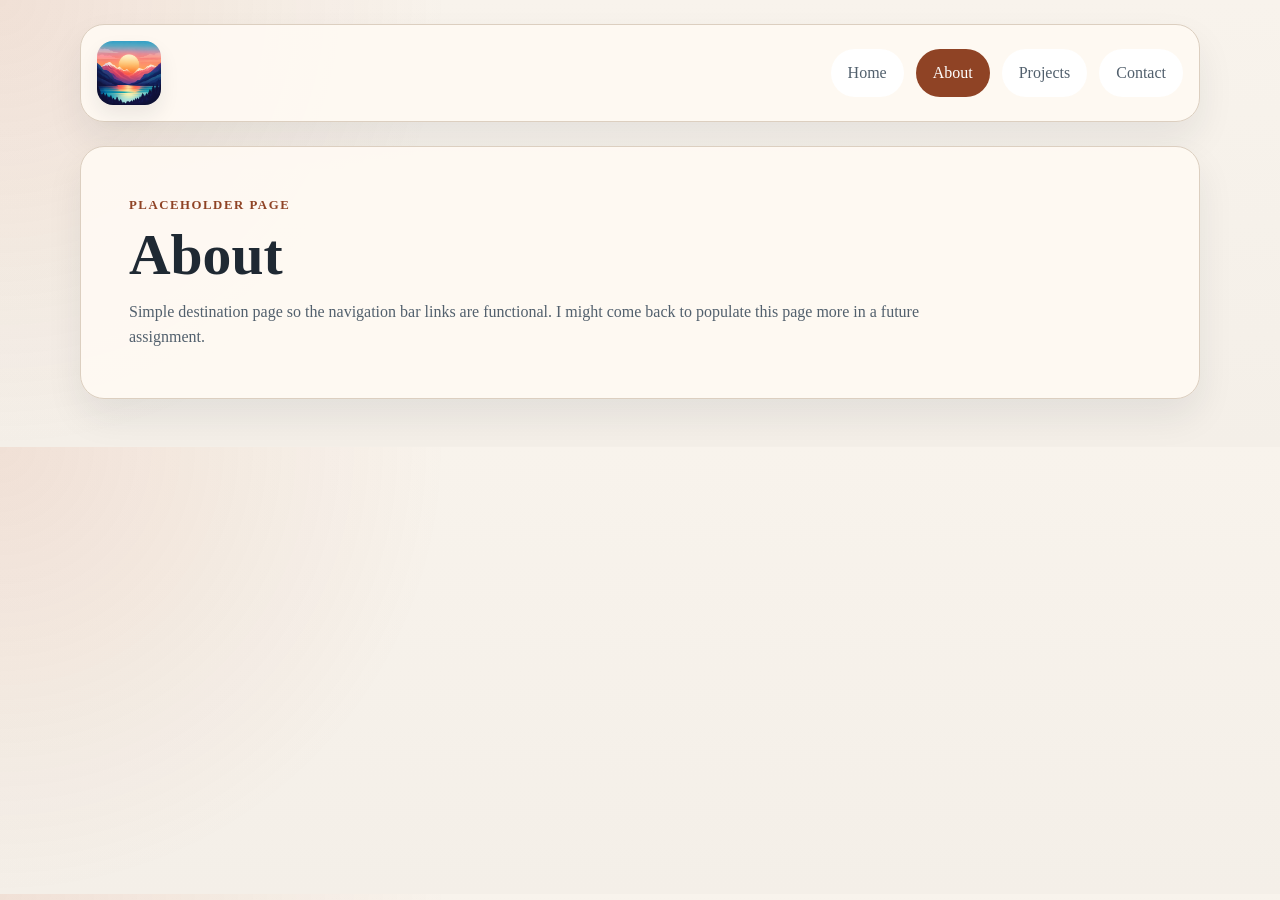
==== about.html @ 1e1c5d12 "Step 1 of the project: Responsive Navigation Bar (Flexbox) Structure: Use the <nav> element containi" ====
<!DOCTYPE html>
<html lang="en">
<head>
    <meta charset="UTF-8" />
    <meta name="viewport" content="width=device-width, initial-scale=1.0" />
    <title>Noomen Belmechri | UI Component Assignment</title>
    <link rel="stylesheet" href="styles.css" />
</head>
<body>
    <header class="site-header">
        <nav class="site-nav" aria-label="Primary">
            <a class="site-logo" href="index.html">
                <img class="site-logo-image" src="./images/logo.png" alt="Noomen Belmechri logo" />
            </a>

            <ul class="nav-list">
                <li><a class="nav-link" href="index.html">Home</a></li>
                <li><a class="nav-link nav-link-current" href="about.html" aria-current="page">About</a></li>
                <li><a class="nav-link" href="projects.html">Projects</a></li>
                <li><a class="nav-link" href="contact.html">Contact</a></li>
            </ul>
        </nav>
    </header>

    <main class="page-content">
        <section class="hero-section" aria-labelledby="about-title">
            <p class="eyebrow">Placeholder Page</p>
            <h1 id="about-title">About</h1>
            <p>Simple destination page so the navigation bar links are functional. I might come back to populate this page more in a future assignment.</p>
        </section>
    </main>
</body>
</html>
---- styles.css ----
* {
    box-sizing: border-box;
}

:root {
    --page-bg: #f4efe8;
    --surface: #fffaf4;
    --surface-strong: #ffffff;
    --text-main: #1f2933;
    --text-soft: #52606d;
    --border-soft: #dccfc0;
    --accent: #b85c38;
    --accent-dark: #8f4325;
    --shadow-soft: 0 18px 36px rgba(31, 41, 51, 0.08);
}

body {
    margin: 0;
    font-family: Georgia, "Times New Roman", serif;
    line-height: 1.6;
    color: var(--text-main);
    background:
        radial-gradient(circle at top left, rgba(184, 92, 56, 0.12), transparent 28rem),
        linear-gradient(180deg, #f8f3ec 0%, var(--page-bg) 100%);
}

a {
    color: inherit;
    text-decoration: none;
}

.site-header,
.page-content {
    width: min(100% - 2rem, 70rem);
    margin: 0 auto;
}

.site-header {
    padding: 1rem 0 0;
}

.site-nav {
    display: flex;
    flex-direction: column;
    gap: 1rem;
    padding: 1rem;
    border: 1px solid var(--border-soft);
    border-radius: 1.5rem;
    background-color: rgba(255, 250, 244, 0.92);
    box-shadow: var(--shadow-soft);
}

.site-logo {
    display: inline-flex;
    align-items: center;
}

.site-logo-image {
    display: block;
    width: 4rem;
    height: auto;
    border-radius: 1rem;
    background-color: var(--surface-strong);
    box-shadow: 0 10px 20px rgba(31, 41, 51, 0.08);
}

.nav-list {
    display: flex;
    flex-wrap: wrap;
    gap: 0.75rem;
    margin: 0;
    padding: 0;
    list-style: none;
}

.nav-link {
    display: inline-block;
    padding: 0.65rem 1rem;
    border: 1px solid transparent;
    border-radius: 999px;
    color: var(--text-soft);
    background-color: var(--surface-strong);
    transition: background-color 0.2s ease, color 0.2s ease, transform 0.2s ease;
}

.nav-link:hover,
.nav-link:focus-visible {
    color: #ffffff;
    background-color: var(--accent);
    transform: translateY(-1px);
}

.nav-link-current {
    color: #ffffff;
    background-color: var(--accent-dark);
}

.page-content {
    padding: 1.5rem 0 3rem;
}

.hero-section {
    padding: 2rem 1.25rem;
    border: 1px solid var(--border-soft);
    border-radius: 1.5rem;
    background-color: rgba(255, 250, 244, 0.92);
    box-shadow: var(--shadow-soft);
}

.eyebrow {
    margin: 0 0 0.5rem;
    font-size: 0.8rem;
    font-weight: 700;
    letter-spacing: 0.12em;
    text-transform: uppercase;
    color: var(--accent-dark);
}

h1 {
    margin: 0 0 0.75rem;
    font-size: clamp(2rem, 7vw, 3.6rem);
    line-height: 1.1;
}

p {
    margin: 0;
    max-width: 100ch;
    color: var(--text-soft);
}

@media (min-width: 700px) {
    .site-header {
        padding-top: 1.5rem;
    }

    .site-nav {
        flex-direction: row;
        align-items: center;
        justify-content: space-between;
    }

    .nav-list {
        justify-content: flex-end;
    }

    .hero-section {
        padding: 3rem;
    }
}
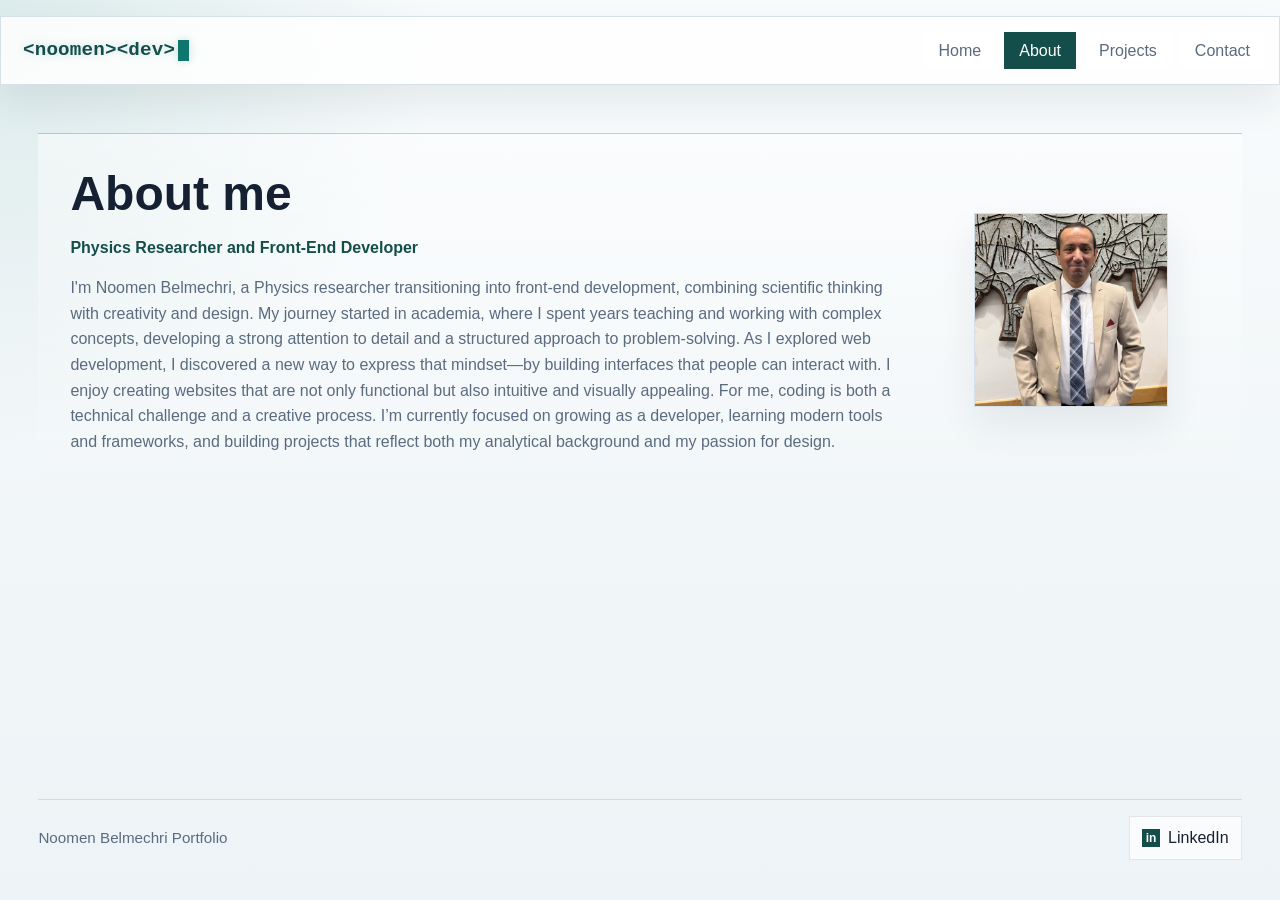
==== commit 2d543933: "Re-aligned the project closer to assignment requirements. Redesigned the shared layout to a full wid" ====
--- a/about.html
+++ b/about.html
@@ -10,7 +10,9 @@
     <header class="site-header">
         <nav class="site-nav" aria-label="Primary">
             <a class="site-logo" href="index.html">
-                <img class="site-logo-image" src="./images/logo.png" alt="Noomen Belmechri logo" />
+                <span class="site-logo-mark" aria-label="noomen dot dev">
+                    &lt;noomen&gt;&lt;dev&gt;<span class="site-logo-cursor" aria-hidden="true"></span>
+                </span>
             </a>
 
             <ul class="nav-list">
@@ -24,10 +26,43 @@
 
     <main class="page-content">
         <section class="hero-section" aria-labelledby="about-title">
-            <p class="eyebrow">Placeholder Page</p>
+            <div class="hero-layout">
+                <div class="hero-copy">
+                    <h1 id="about-title">About me</h1>
+                    <p class="hero-role">Physics Researcher and Front-End Developer</p>
+                    <p>
+                        I'm Noomen Belmechri, a Physics researcher transitioning into front-end development, combining scientific thinking with creativity and design. My journey started in academia, where I spent years teaching and working with complex concepts, developing a strong attention to detail and a structured approach to problem-solving.
+
+                        As I explored web development, I discovered a new way to express that mindset—by building interfaces that people can interact with. I enjoy creating websites that are not only functional but also intuitive and visually appealing. For me, coding is both a technical challenge and a creative process.
+
+                        I’m currently focused on growing as a developer, learning modern tools and frameworks, and building projects that reflect both my analytical background and my passion for design.
+                    </p>
+                </div>
+
+                <div class="hero-media">
+                    <img
+                        class="hero-image"
+                        src="./images/noomen-belmechri.jpg"
+                        alt="Noomen Belmechri personal logo"
+                    />
+                </div>
+            </div>
+        </section>
+        
+        <!-- <section class="hero-section" aria-labelledby="about-title">
             <h1 id="about-title">About</h1>
             <p>Simple destination page so the navigation bar links are functional. I might come back to populate this page more in a future assignment.</p>
-        </section>
+        </section> -->
     </main>
+
+    <footer class="site-footer">
+        <div class="footer-inner">
+            <p class="footer-copy">Noomen Belmechri Portfolio</p>
+            <a class="footer-link" href="https://www.linkedin.com/in/noomenbm/" aria-label="LinkedIn profile">
+                <span class="footer-icon footer-icon-linkedin-dark" aria-hidden="true">in</span>
+                <span>LinkedIn</span>
+            </a>
+        </div>
+    </footer>
 </body>
 </html>
--- a/styles.css
+++ b/styles.css
@@ -3,25 +3,37 @@
 }
 
 :root {
-    --page-bg: #f4efe8;
-    --surface: #fffaf4;
+    --page-bg: #edf3f6;
+    --surface: rgba(255, 255, 255, 0.86);
     --surface-strong: #ffffff;
-    --text-main: #1f2933;
-    --text-soft: #52606d;
-    --border-soft: #dccfc0;
-    --accent: #b85c38;
-    --accent-dark: #8f4325;
-    --shadow-soft: 0 18px 36px rgba(31, 41, 51, 0.08);
+    --text-main: #162033;
+    --text-soft: #5b6b7f;
+    --border-soft: #d6e0e8;
+    --accent: #0f766e;
+    --accent-dark: #134e4a;
+    --focus-ring: rgba(15, 118, 110, 0.18);
+    --shadow-soft: 0 18px 36px rgba(22, 32, 51, 0.08);
+    --shadow-card: 0 16px 30px rgba(22, 32, 51, 0.1);
 }
 
 body {
     margin: 0;
-    font-family: Georgia, "Times New Roman", serif;
+    /* font-family: "Trebuchet MS", "Gill Sans", "Gill Sans MT", sans-serif; */
+    font-family: 'Inter', sans-serif;
     line-height: 1.6;
     color: var(--text-main);
+    min-height: 100vh;
+    display: flex;
+    flex-direction: column;
     background:
-        radial-gradient(circle at top left, rgba(184, 92, 56, 0.12), transparent 28rem),
-        linear-gradient(180deg, #f8f3ec 0%, var(--page-bg) 100%);
+        radial-gradient(circle at top left, rgba(15, 118, 110, 0.12), transparent 28rem),
+        linear-gradient(180deg, #f8fbfc 0%, var(--page-bg) 100%);
+}
+
+.site-header,
+.site-footer {
+    width: 100%;
+    padding-inline: clamp(1rem, 3vw, 2.5rem);
 }
 
 a {
@@ -29,24 +41,40 @@
     text-decoration: none;
 }
 
-.site-header,
+img {
+    max-width: 100%;
+}
+
+h1,
+h2,
+h3 {
+    margin: 0;
+    line-height: 1.15;
+}
+
+p {
+    margin: 0;
+    color: var(--text-soft);
+}
+
+.site-header {
+    padding: 0;
+}
+
 .page-content {
-    width: min(100% - 2rem, 70rem);
-    margin: 0 auto;
-}
-
-.site-header {
-    padding: 1rem 0 0;
+    width: 100%;
+    margin: 0;
+    padding: 1.5rem clamp(1rem, 3vw, 2.5rem) 3rem;
+    flex: 1;
 }
 
 .site-nav {
     display: flex;
     flex-direction: column;
-    gap: 1rem;
-    padding: 1rem;
+    gap: 0.75rem;
+    padding: 0.75rem 0.875rem;
     border: 1px solid var(--border-soft);
-    border-radius: 1.5rem;
-    background-color: rgba(255, 250, 244, 0.92);
+    background-color: var(--surface);
     box-shadow: var(--shadow-soft);
 }
 
@@ -55,19 +83,33 @@
     align-items: center;
 }
 
-.site-logo-image {
-    display: block;
-    width: 4rem;
-    height: auto;
-    border-radius: 1rem;
-    background-color: var(--surface-strong);
-    box-shadow: 0 10px 20px rgba(31, 41, 51, 0.08);
+.site-logo-mark {
+    display: inline-flex;
+    align-items: center;
+    min-height: 2.5rem;
+    padding: 0.375rem 0.5rem;
+    color: var(--accent-dark);
+    font-family: Consolas, "Courier New", monospace;
+    font-size: 1.1rem;
+    font-weight: 700;
+    letter-spacing: 0.01em;
+    text-shadow: 0 0 8px rgba(15, 118, 110, 0.22);
+}
+
+.site-logo-cursor {
+    display: inline-block;
+    width: 0.58em;
+    height: 1.1em;
+    margin: 0 0.08em 0 0.14em;
+    background-color: var(--accent);
+    box-shadow: 0 0 8px rgba(15, 118, 110, 0.22);
+    animation: logo-cursor-blink 1.05s steps(1, end) infinite;
 }
 
 .nav-list {
     display: flex;
     flex-wrap: wrap;
-    gap: 0.75rem;
+    gap: 0.5rem;
     margin: 0;
     padding: 0;
     list-style: none;
@@ -75,9 +117,9 @@
 
 .nav-link {
     display: inline-block;
-    padding: 0.65rem 1rem;
+    padding: 0.5rem 0.875rem;
     border: 1px solid transparent;
-    border-radius: 999px;
+    line-height: 1.2;
     color: var(--text-soft);
     background-color: var(--surface-strong);
     transition: background-color 0.2s ease, color 0.2s ease, transform 0.2s ease;
@@ -95,42 +137,298 @@
     background-color: var(--accent-dark);
 }
 
-.page-content {
-    padding: 1.5rem 0 3rem;
-}
-
 .hero-section {
-    padding: 2rem 1.25rem;
+    display: grid;
+    gap: 1rem;
+    padding: 1.5rem;
+    border-top: 1px solid rgba(15, 118, 110, 0.28);
+    background:
+        linear-gradient(180deg, rgba(255, 255, 255, 0.5) 0%, rgba(255, 255, 255, 0) 100%);
+}
+
+.hero-section,
+.featured-projects,
+.project-showcase,
+.contact-section {
+    margin-top: 1.5rem;
+}
+
+.home-hero {
+    padding: 1.5rem;
+}
+
+.hero-layout {
+    display: grid;
+    gap: 1.5rem;
+    align-items: center;
+}
+
+.hero-copy {
+    display: grid;
+    gap: 0.9rem;
+}
+
+h1 {
+    font-size: clamp(2.0rem, 4vw, 3.0rem);
+}
+
+.hero-role {
+    font-size: 1rem;
+    font-weight: 700;
+    color: var(--accent-dark);
+}
+
+.hero-media {
+    justify-self: center;
+    
+    width: min(100%, 20rem);
+}
+
+.hero-image {
+    display: block;
+    aspect-ratio: 1 / 1;
+    width: 70%;
+    margin: auto;
+    object-fit: cover;
     border: 1px solid var(--border-soft);
-    border-radius: 1.5rem;
-    background-color: rgba(255, 250, 244, 0.92);
+    background-color: var(--surface-strong);
     box-shadow: var(--shadow-soft);
 }
 
-.eyebrow {
-    margin: 0 0 0.5rem;
-    font-size: 0.8rem;
+.featured-projects {
+    padding: 1.5rem;
+    border-top: 1px solid rgba(22, 32, 51, 0.12);
+    background:
+        linear-gradient(180deg, rgba(255, 255, 255, 0.4) 0%, rgba(255, 255, 255, 0) 100%);
+}
+
+.contact-form {
+    border: 1px solid var(--border-soft);
+    background-color: rgba(255, 255, 255, 0.82);
+    box-shadow: var(--shadow-soft);
+}
+
+.site-footer {
+    padding-bottom: 1.5rem;
+}
+
+.footer-inner {
+    display: flex;
+    flex-direction: column;
+    gap: 0.9rem;
+    padding: 1rem 0;
+    border-top: 1px solid rgba(22, 32, 51, 0.12);
+    color: var(--text-soft);
+}
+
+.footer-copy {
+    font-size: 0.95rem;
+}
+
+.footer-link {
+    display: inline-flex;
+    align-items: center;
+    gap: 0.5rem;
+    width: fit-content;
+    padding: 0.5rem 0.75rem;
+    border: 1px solid rgba(22, 32, 51, 0.1);
+    background-color: rgba(255, 255, 255, 0.72);
+    color: var(--text-main);
+    transition: background-color 0.2s ease, color 0.2s ease, transform 0.2s ease;
+}
+
+.footer-link:hover,
+.footer-link:focus-visible {
+    color: #ffffff;
+    background-color: var(--accent);
+    transform: translateY(-1px);
+}
+
+.footer-icon {
+    display: inline-flex;
+    align-items: center;
+    justify-content: center;
+    width: 1.125rem;
+    height: 1.125rem;
+    font-size: 0.75rem;
+    font-weight: 800;
+    line-height: 1;
+}
+
+.footer-icon-linkedin-dark {
+    background-color: var(--accent-dark);
+    color: #ffffff;
+}
+
+.section-heading {
+    display: grid;
+    gap: 1rem;
+    margin-bottom: 1.5rem;
+}
+
+.section-heading h2,
+.hero-section h2,
+.project-card-content h2,
+.project-card-content h3,
+.contact-form h2 {
+    font-size: clamp(1.7rem, 4vw, 2.4rem);
+}
+
+.section-link,
+.project-button,
+.form-button {
+    display: inline-flex;
+    align-items: center;
+    justify-content: center;
+    min-height: 2.9rem;
+    padding: 0.8rem 1.2rem;
     font-weight: 700;
-    letter-spacing: 0.12em;
+    transition: background-color 0.2s ease, color 0.2s ease, transform 0.2s ease;
+}
+
+.section-link {
+    justify-self: start;
+    border: 1px solid var(--border-soft);
+    background-color: var(--surface-strong);
+    color: var(--text-main);
+}
+
+.section-link:hover,
+.section-link:focus-visible {
+    color: #ffffff;
+    background-color: var(--accent);
+    transform: translateY(-1px);
+}
+
+.project-grid {
+    display: grid;
+    gap: 1.25rem;
+}
+
+.project-card {
+    display: grid;
+    grid-template-rows: auto 1fr;
+    overflow: hidden;
+    border: 1px solid var(--border-soft);
+    background-color: var(--surface-strong);
+    box-shadow: var(--shadow-card);
+    transition: transform 0.25s ease, box-shadow 0.25s ease;
+}
+
+.project-card:hover,
+.project-card:focus-within {
+    transform: translateY(-6px);
+    box-shadow: 0 22px 42px rgba(31, 41, 51, 0.14);
+}
+
+.project-card-media {
+    display: grid;
+    grid-template-columns: 1fr;
+    grid-template-rows: 1fr;
+    align-items: start;
+}
+
+.project-card-image {
+    grid-area: 1 / 1;
+    display: block;
+    width: 100%;
+    height: 14rem;
+    object-fit: cover;
+}
+
+.project-badge {
+    grid-area: 1 / 1;
+    align-self: start;
+    justify-self: end;
+    max-width: min(11rem, calc(100% - 1.5rem));
+    margin: 0.75rem 0 0 0;
+    padding: 0.375rem 0.5rem 0.375rem 1rem;
+    background: linear-gradient(180deg, rgba(255, 255, 255, 0.92) 0%, rgba(238, 248, 247, 0.9) 100%);
+    color: var(--accent-dark);
+    font-size: 0.6875rem;
+    font-weight: 700;
+    line-height: 1.25;
+    letter-spacing: 0.06em;
+    text-align: right;
     text-transform: uppercase;
-    color: var(--accent-dark);
-}
-
-h1 {
-    margin: 0 0 0.75rem;
-    font-size: clamp(2rem, 7vw, 3.6rem);
-    line-height: 1.1;
-}
-
-p {
-    margin: 0;
-    max-width: 100ch;
-    color: var(--text-soft);
+    box-shadow: 0 8px 18px rgba(22, 32, 51, 0.08);
+    clip-path: polygon(0 0, 100% 0, 100% 100%, 0 100%, 10% 50%);
+}
+
+.project-card-content {
+    display: grid;
+    grid-template-rows: auto 1fr auto;
+    gap: 1rem;
+    padding: 1.375rem;
+}
+
+.project-card-content h2,
+.project-card-content h3 {
+    font-size: 1.45rem;
+}
+
+.project-button,
+.form-button {
+    justify-self: start;
+    border: 0;
+    background-color: var(--accent-dark);
+    color: #ffffff;
+    cursor: pointer;
+}
+
+.project-button:hover,
+.project-button:focus-visible,
+.form-button:hover,
+.form-button:focus-visible {
+    background-color: var(--accent);
+    transform: translateY(-1px);
+}
+
+.contact-form {
+    display: grid;
+    gap: 1rem;
+    padding: 1.5rem;
+}
+
+.form-field {
+    display: grid;
+    gap: 0.45rem;
+}
+
+.form-field label {
+    font-weight: 700;
+    color: var(--text-main);
+}
+
+.form-field input,
+.form-field select,
+.form-field textarea {
+    width: 100%;
+    padding: 0.85rem 1rem;
+    border: 1px solid var(--border-soft);
+    font: inherit;
+    color: var(--text-main);
+    background-color: var(--surface-strong);
+    transition: border-color 0.2s ease, box-shadow 0.2s ease, background-color 0.2s ease;
+}
+
+.form-field textarea {
+    resize: vertical;
+    min-height: 10rem;
+}
+
+.form-field input:focus,
+.form-field select:focus,
+.form-field textarea:focus {
+    outline: none;
+    border-color: var(--accent);
+    box-shadow: 0 0 0 4px var(--focus-ring);
+    background-color: #fcfeff;
 }
 
 @media (min-width: 700px) {
     .site-header {
-        padding-top: 1.5rem;
+        padding-top: 1rem;
     }
 
     .site-nav {
@@ -143,7 +441,67 @@
         justify-content: flex-end;
     }
 
+    .site-logo-mark {
+        font-size: 1.2rem;
+    }
+
+    .footer-inner {
+        flex-direction: row;
+        align-items: center;
+        justify-content: space-between;
+    }
+
     .hero-section {
-        padding: 3rem;
-    }
-}
+        padding: 2rem;
+    }
+
+    .home-hero {
+        padding: 2.5rem;
+    }
+
+    .hero-layout {
+        grid-template-columns: minmax(0, 1.5fr) minmax(16rem, 0.5fr);
+        gap: 2rem;
+    }
+
+    .hero-media {
+        justify-self: end;
+        width: min(100%, 24rem);
+    }
+
+    .featured-projects,
+    .contact-form {
+        padding: 2rem;
+    }
+
+    .section-heading {
+        grid-template-columns: 1fr auto;
+        align-items: end;
+    }
+
+    .section-link {
+        justify-self: end;
+    }
+
+    .project-grid {
+        grid-template-columns: repeat(2, minmax(0, 1fr));
+    }
+}
+
+@keyframes logo-cursor-blink {
+    0%,
+    49% {
+        opacity: 1;
+    }
+
+    50%,
+    100% {
+        opacity: 0;
+    }
+}
+
+@media (min-width: 980px) {
+    .project-grid {
+        grid-template-columns: repeat(3, minmax(0, 1fr));
+    }
+}
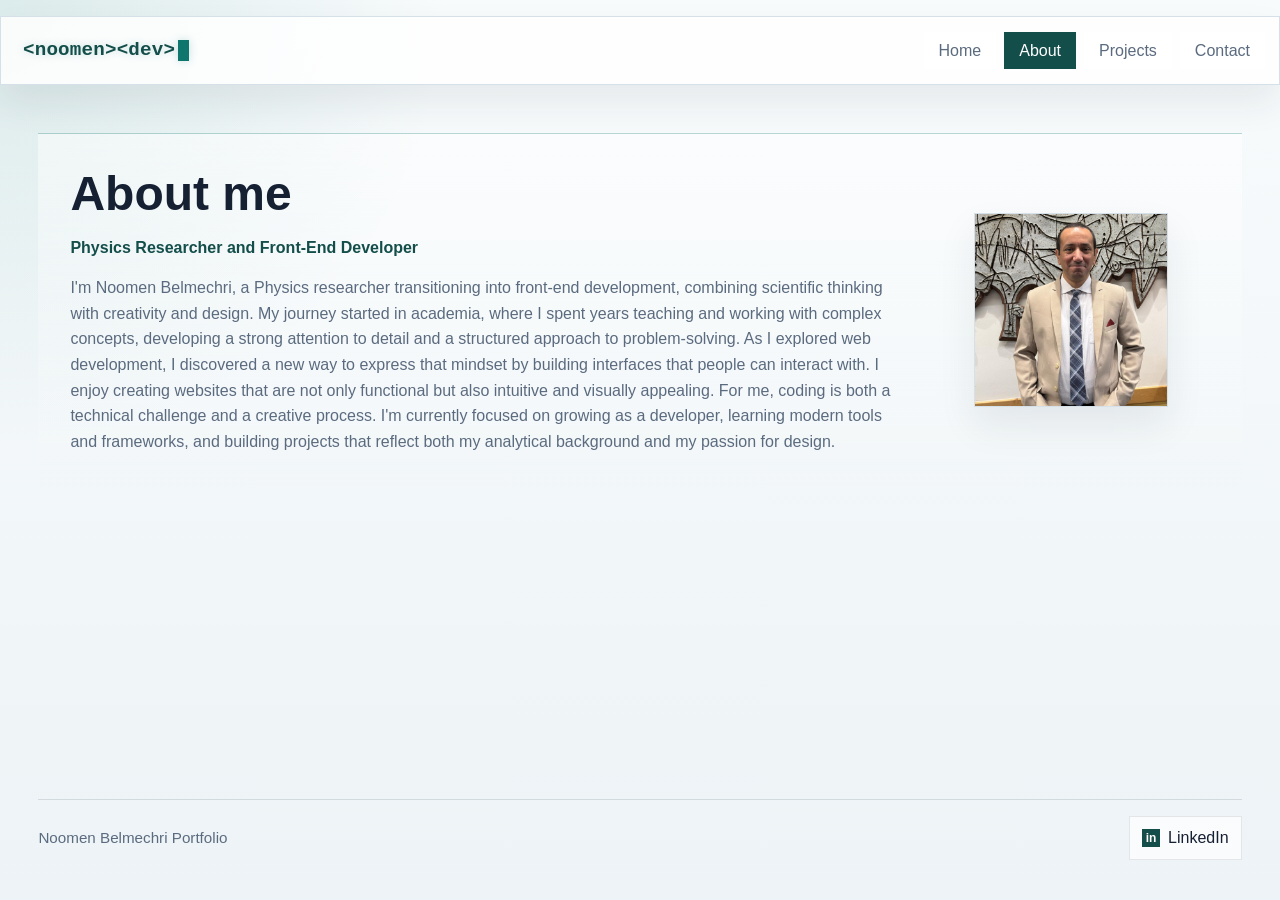
==== commit 468cbb98: "- Implemented the project filtering logic by:     - adding a form input box right below the project " ====
--- a/about.html
+++ b/about.html
@@ -33,9 +33,9 @@
                     <p>
                         I'm Noomen Belmechri, a Physics researcher transitioning into front-end development, combining scientific thinking with creativity and design. My journey started in academia, where I spent years teaching and working with complex concepts, developing a strong attention to detail and a structured approach to problem-solving.
 
-                        As I explored web development, I discovered a new way to express that mindset—by building interfaces that people can interact with. I enjoy creating websites that are not only functional but also intuitive and visually appealing. For me, coding is both a technical challenge and a creative process.
+                        As I explored web development, I discovered a new way to express that mindset by building interfaces that people can interact with. I enjoy creating websites that are not only functional but also intuitive and visually appealing. For me, coding is both a technical challenge and a creative process.
 
-                        I’m currently focused on growing as a developer, learning modern tools and frameworks, and building projects that reflect both my analytical background and my passion for design.
+                        I'm currently focused on growing as a developer, learning modern tools and frameworks, and building projects that reflect both my analytical background and my passion for design.
                     </p>
                 </div>
 
@@ -48,11 +48,6 @@
                 </div>
             </div>
         </section>
-        
-        <!-- <section class="hero-section" aria-labelledby="about-title">
-            <h1 id="about-title">About</h1>
-            <p>Simple destination page so the navigation bar links are functional. I might come back to populate this page more in a future assignment.</p>
-        </section> -->
     </main>
 
     <footer class="site-footer">
--- a/styles.css
+++ b/styles.css
@@ -147,6 +147,7 @@
 }
 
 .hero-section,
+.all-projects,
 .featured-projects,
 .project-showcase,
 .contact-section {
@@ -195,6 +196,7 @@
     box-shadow: var(--shadow-soft);
 }
 
+.all-projects,
 .featured-projects {
     padding: 1.5rem;
     border-top: 1px solid rgba(22, 32, 51, 0.12);
@@ -264,6 +266,59 @@
     display: grid;
     gap: 1rem;
     margin-bottom: 1.5rem;
+}
+
+.search-box {
+    display: grid;
+    gap: 0.5rem;
+    margin-bottom: 1.5rem;
+}
+
+.search-label {
+    font-size: 0.875rem;
+    font-weight: 700;
+    color: var(--text-main);
+}
+
+.search-input-wrap {
+    display: grid;
+    grid-template-columns: auto 1fr;
+    align-items: center;
+    width: min(100%, 30rem);
+    border: 1px solid var(--border-soft);
+    background-color: rgba(255, 255, 255, 0.82);
+    box-shadow: 0 0.625rem 1.375rem rgba(22, 32, 51, 0.06);
+}
+
+.search-icon {
+    padding: 0 0 0 0.875rem;
+    font-size: 0.8125rem;
+    font-weight: 700;
+    letter-spacing: 0.04em;
+    text-transform: uppercase;
+    color: var(--accent-dark);
+}
+
+.search-input {
+    width: 100%;
+    padding: 0.875rem 1rem 0.875rem 0.625rem;
+    border: 0;
+    font: inherit;
+    color: var(--text-main);
+    background-color: transparent;
+}
+
+.search-input::placeholder {
+    color: var(--text-soft);
+}
+
+.search-input:focus {
+    outline: none;
+}
+
+.search-input-wrap:focus-within {
+    border-color: var(--accent);
+    box-shadow: 0 0 0 0.25rem var(--focus-ring);
 }
 
 .section-heading h2,
@@ -426,6 +481,16 @@
     background-color: #fcfeff;
 }
 
+.search-label {
+    position: absolute;
+    width: 1px;
+    height: 1px;
+    margin: -1px;
+    padding: 0;
+    overflow: hidden;
+    border: 0;
+}
+
 @media (min-width: 700px) {
     .site-header {
         padding-top: 1rem;
@@ -469,6 +534,7 @@
         width: min(100%, 24rem);
     }
 
+    .all-projects,
     .featured-projects,
     .contact-form {
         padding: 2rem;
@@ -481,6 +547,14 @@
 
     .section-link {
         justify-self: end;
+    }
+
+    .search-box {
+        justify-items: end;
+    }
+
+    .search-label {
+        width: min(100%, 30rem);
     }
 
     .project-grid {
